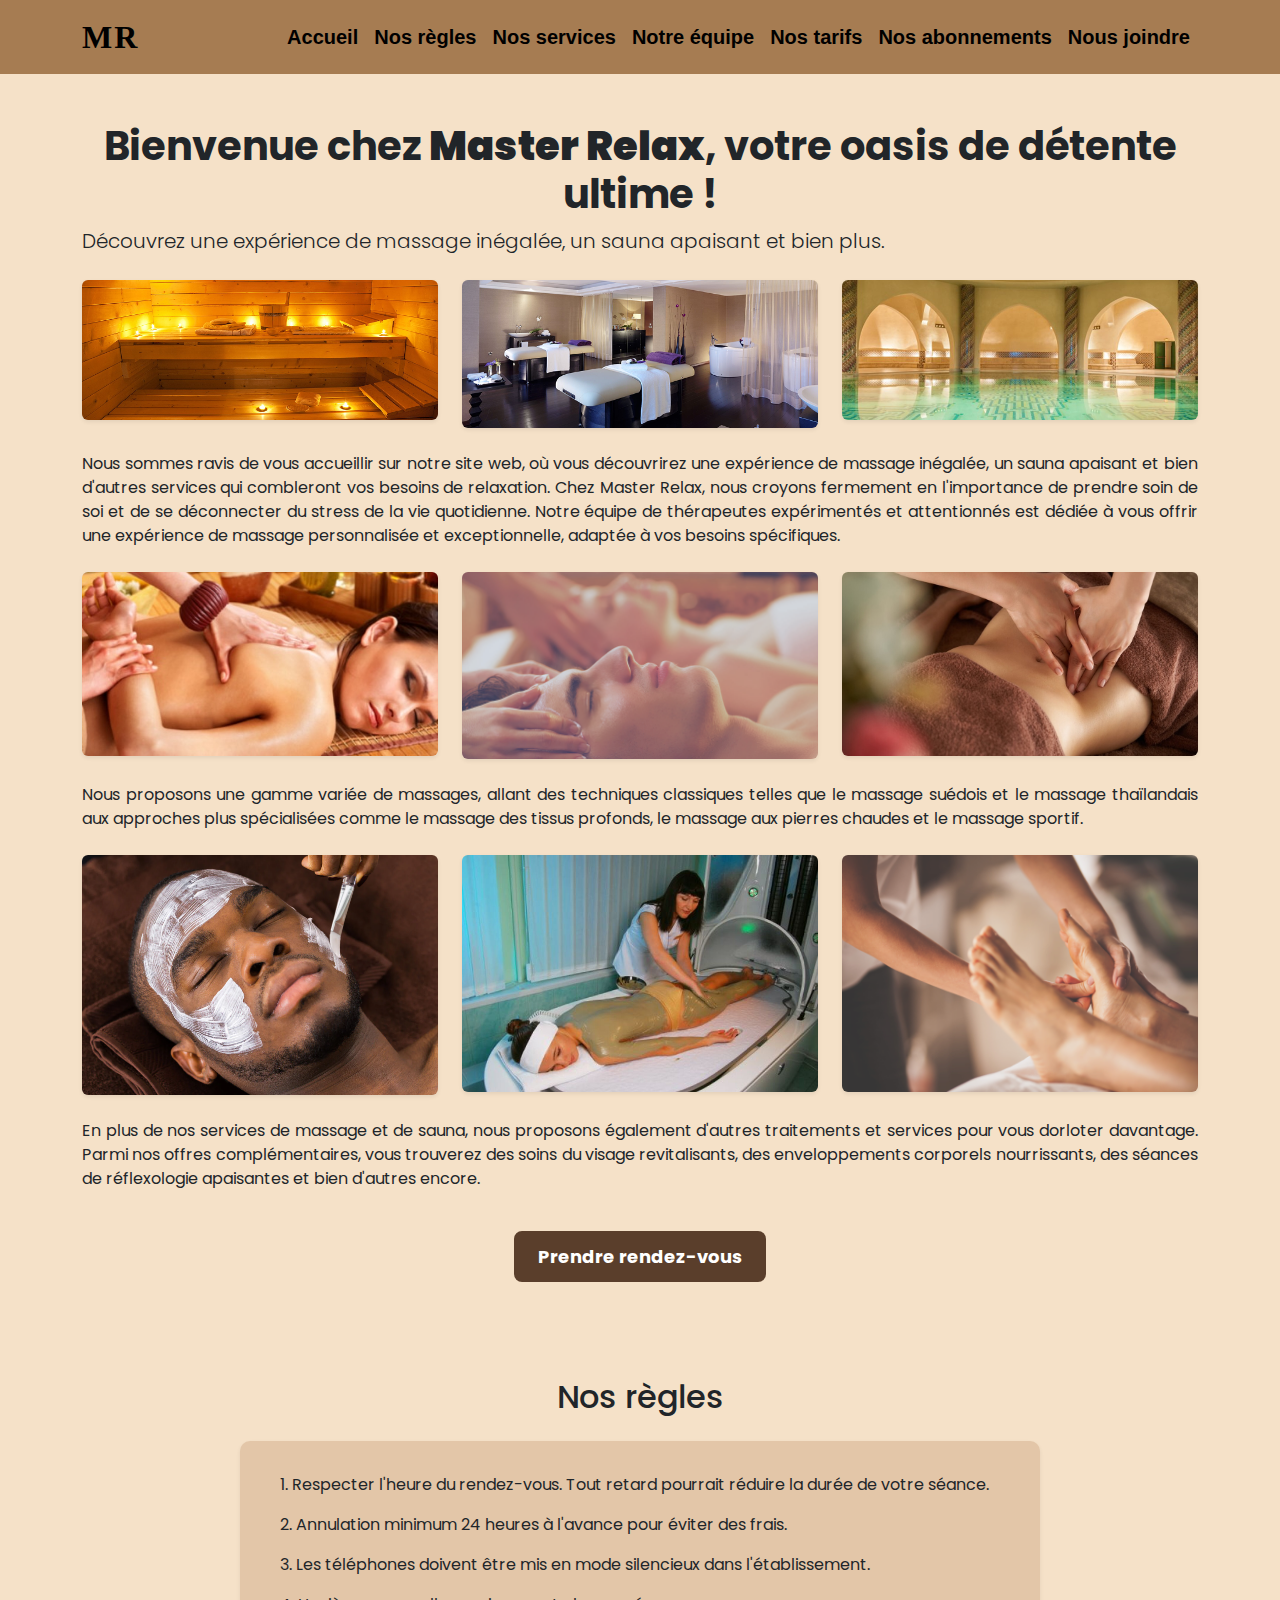
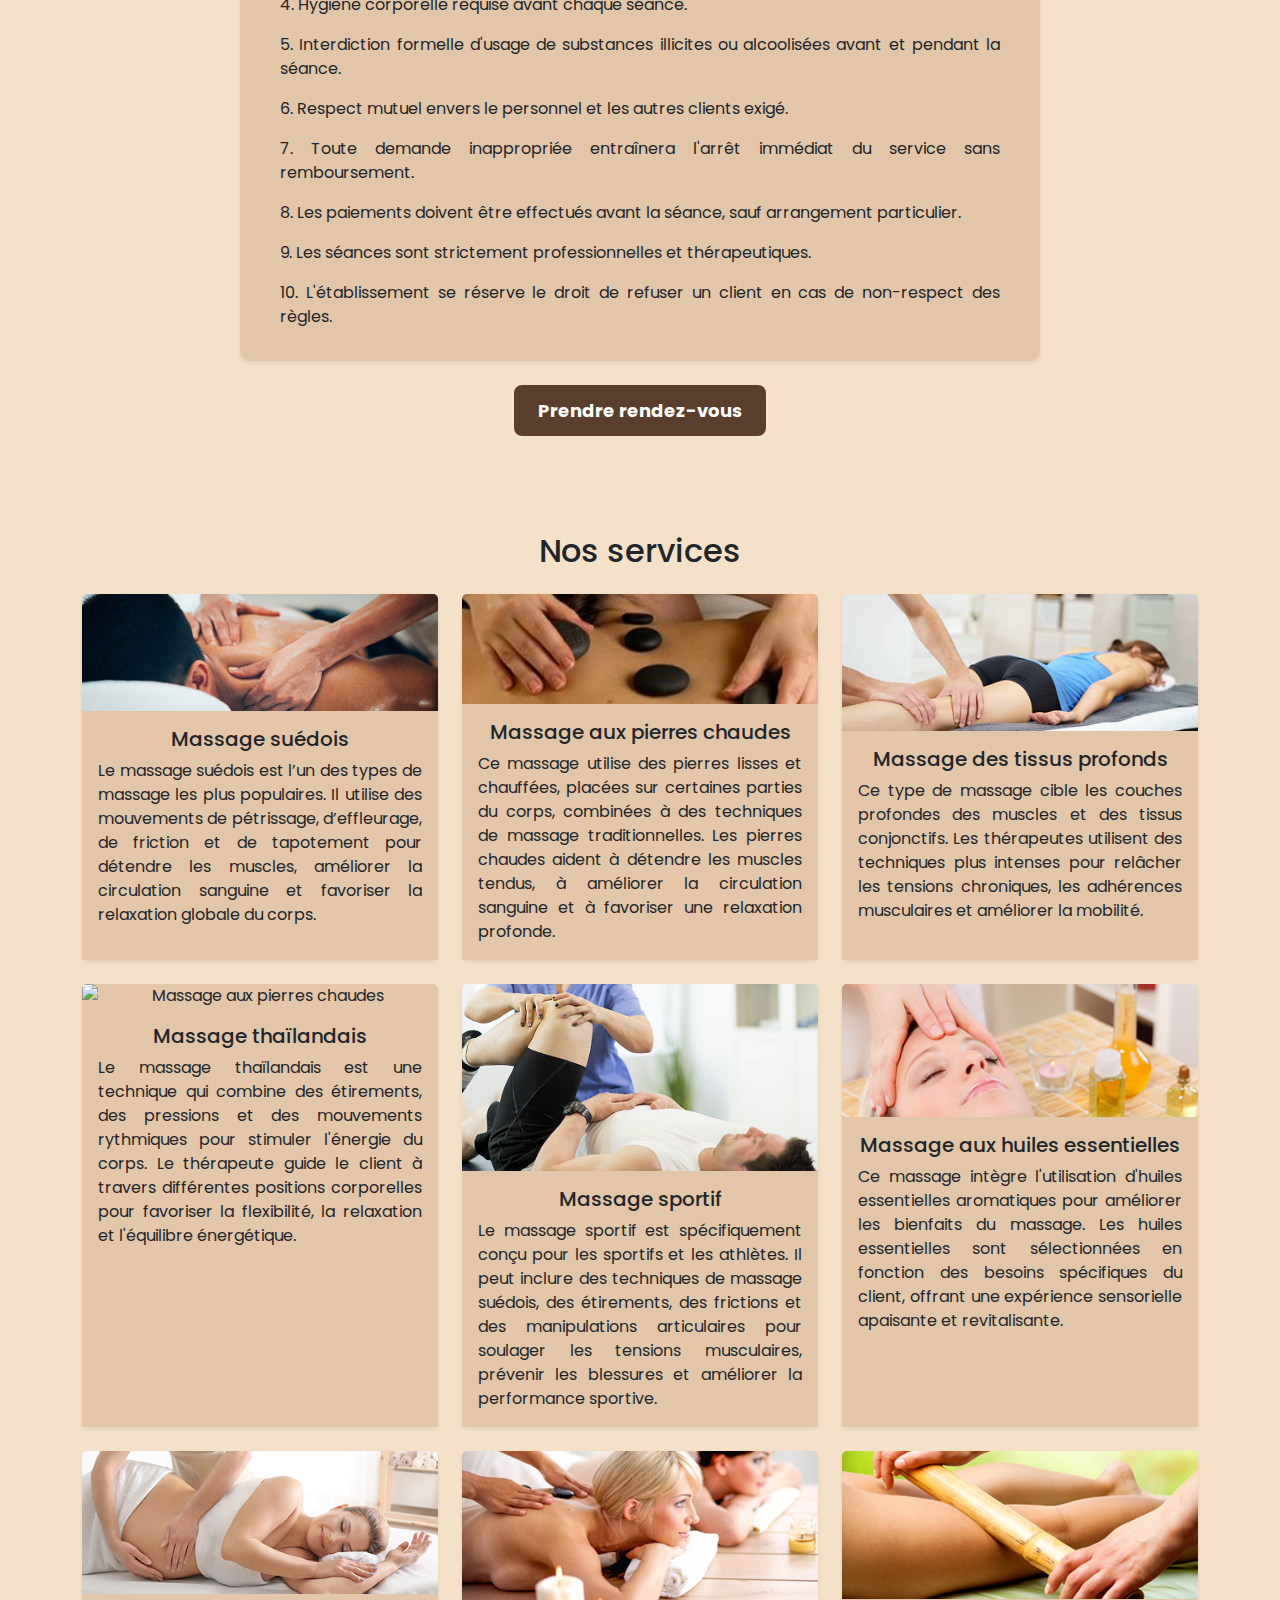
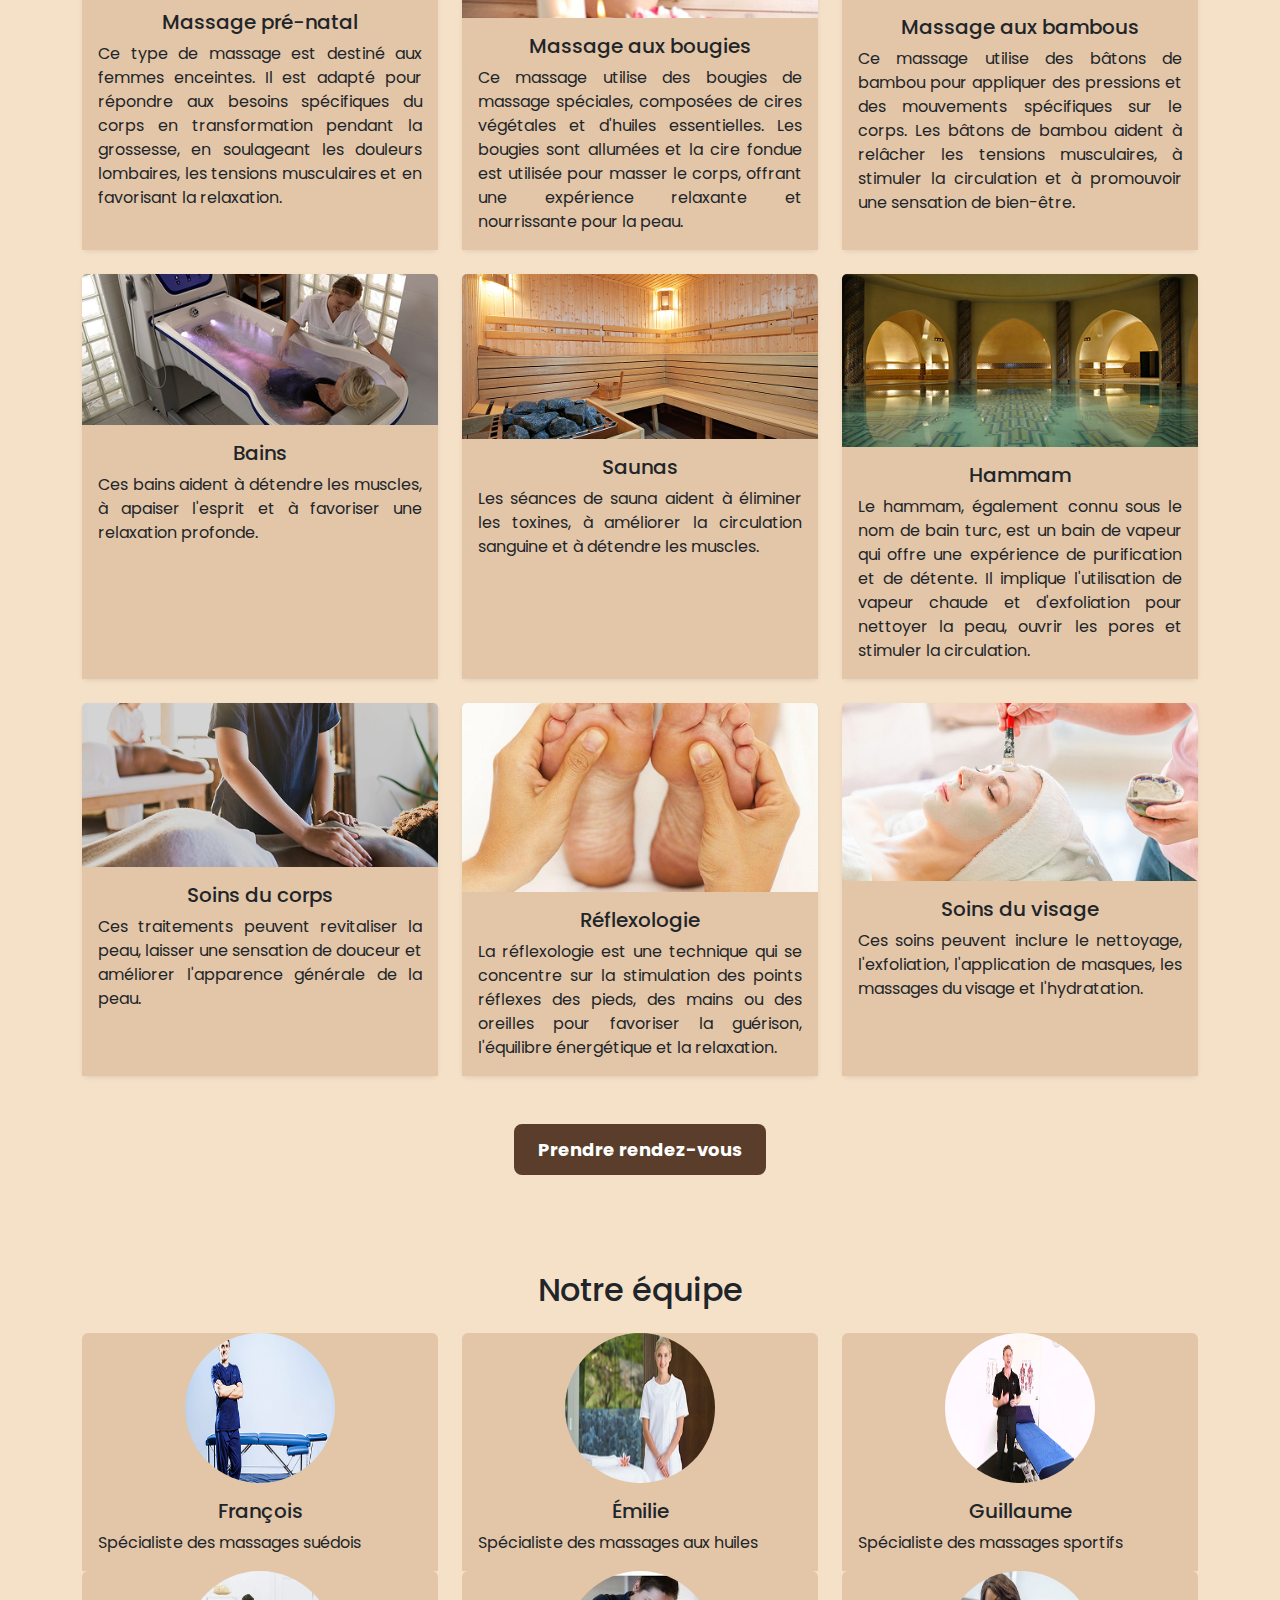
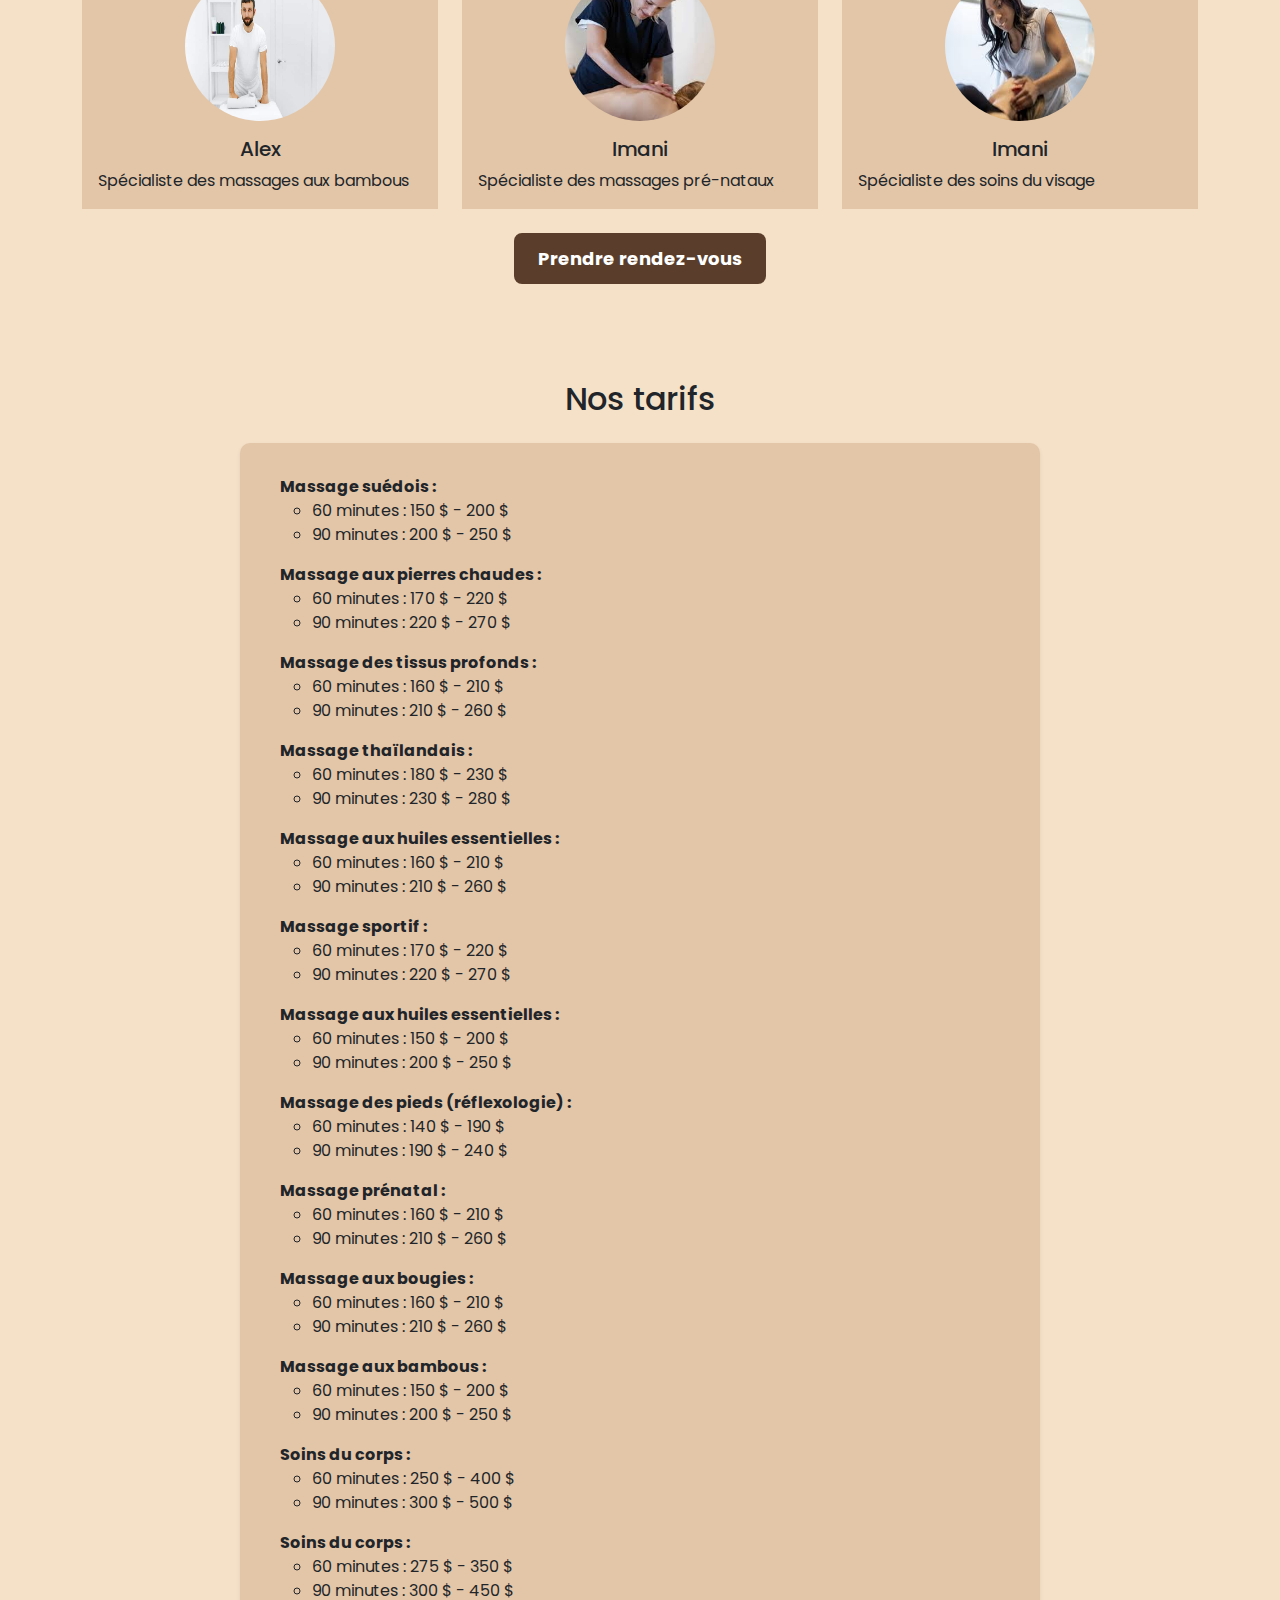
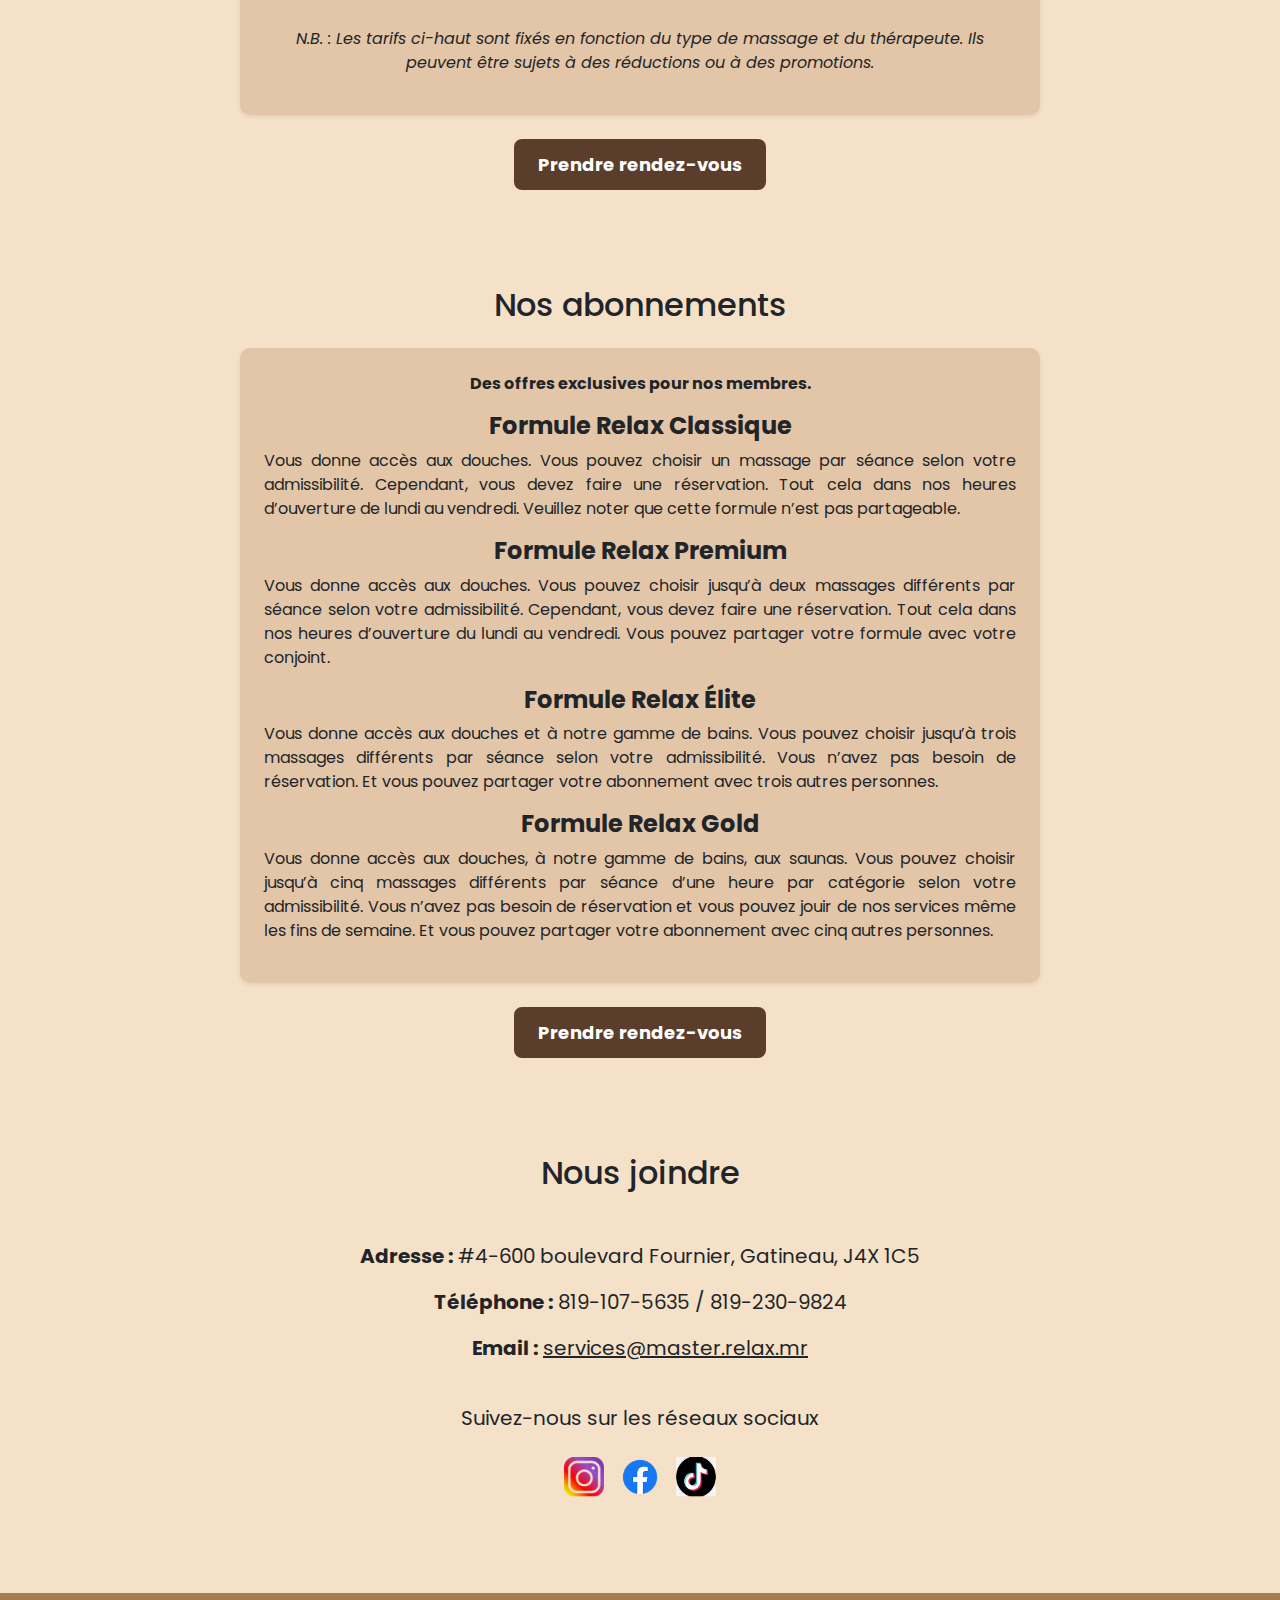
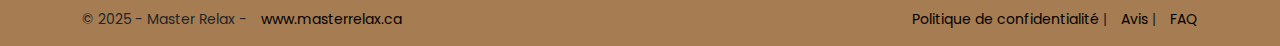
==== index.html @ 0675c350 "Commit" ====
<!DOCTYPE html>
<html lang="fr">
<head>
    <meta charset="UTF-8">
    <meta name="viewport" content="width=device-width, initial-scale=1.0">
    <title>Master Relax</title>
    <link href="https://cdn.jsdelivr.net/npm/bootstrap@5.3.0/dist/css/bootstrap.min.css" rel="stylesheet">
    <link href="https://fonts.googleapis.com/css2?family=Playfair+Display:wght@500;700&family=Poppins:wght@300;400;600&display=swap" rel="stylesheet">
    <link rel="stylesheet" href="style.css">
</head>
<body>
    <!-- Navigation -->
    <nav class="navbar navbar-expand-lg navbar-light" style="background-color: #E3C6A8;">
        <div class="container">
            <a class="navbar-brand" href="#accueil">MR</a>
            <button class="navbar-toggler" type="button" data-bs-toggle="collapse" data-bs-target="#navbarNav">
                <span class="navbar-toggler-icon"></span>
            </button>
            <div class="collapse navbar-collapse" id="navbarNav">
                <ul class="navbar-nav ms-auto">
                    <li class="nav-item"><a class="nav-link" href="#accueil">Accueil</a></li>
                    <li class="nav-item"><a class="nav-link" href="#regles">Nos règles</a></li>
                    <li class="nav-item"><a class="nav-link" href="#services">Nos services</a></li>
                    <li class="nav-item"><a class="nav-link" href="#equipe">Notre équipe</a></li>
                    <li class="nav-item"><a class="nav-link" href="#tarifs">Nos tarifs</a></li>
                    <li class="nav-item"><a class="nav-link" href="#abonnements">Nos abonnements</a></li>
                    <li class="nav-item"><a class="nav-link" href="#contact">Nous joindre</a></li>
                </ul>
            </div>
        </div>
    </nav>

    <!-- Accueil -->
    <section id="accueil" class="section bg-light py-5">
        <div class="container text-center">
            <h1 class="fw-bold">Bienvenue chez <strong>Master Relax</strong>, votre oasis de détente ultime !</h1>
            <p class="lead">Découvrez une expérience de massage inégalée, un sauna apaisant et bien plus.</p>
            
            <div class="row my-4">
                <div class="col-md-4">
                    <img src="images/image_21.png" class="img-fluid rounded shadow-sm" alt="Massage suédois">
                </div>
                <div class="col-md-4">
                    <img src="images/image_20.png" class="img-fluid rounded shadow-sm" alt="Massage suédois">
                </div>
                <div class="col-md-4">
                    <img src="images/image_22.png" class="img-fluid rounded shadow-sm" alt="Massage suédois">
                </div>
            </div>
            
            <p class="text-justify">Nous sommes ravis de vous accueillir sur notre site web, où vous découvrirez une expérience de massage inégalée, un sauna apaisant et bien d'autres services qui combleront vos besoins de relaxation.
            Chez Master Relax, nous croyons fermement en l'importance de prendre soin de soi et de se déconnecter du stress de la vie quotidienne. Notre équipe de thérapeutes expérimentés et attentionnés est dédiée à vous offrir une expérience de massage personnalisée et exceptionnelle, adaptée à vos besoins spécifiques.</p>
            
            <div class="row my-4">
                <div class="col-md-4">
                    <img src="images/image_23.png" class="img-fluid rounded shadow-sm" alt="Massage suédois">
                </div>
                <div class="col-md-4">
                    <img src="images/image_24.png" class="img-fluid rounded shadow-sm" alt="Massage suédois">
                </div>
                <div class="col-md-4">
                    <img src="images/image_25.png" class="img-fluid rounded shadow-sm" alt="Massage suédois">
                </div>
            </div>
            
            <p class="text-justify">Nous proposons une gamme variée de massages, allant des techniques classiques telles que le massage suédois et le massage thaïlandais aux approches plus spécialisées comme le massage des tissus profonds, le massage aux pierres chaudes et le massage sportif.</p>
            
            <div class="row my-4">
                <div class="col-md-4">
                    <img src="images/image_26.png" class="img-fluid rounded shadow-sm" alt="Massage suédois">
                </div>
                <div class="col-md-4">
                    <img src="images/image_27.png" class="img-fluid rounded shadow-sm" alt="Massage suédois">
                </div>
                <div class="col-md-4">
                    <img src="images/image_28.png" class="img-fluid rounded shadow-sm" alt="Massage suédois">
                </div>
            </div>
            
            <p class="text-justify">En plus de nos services de massage et de sauna, nous proposons également d'autres traitements et services pour vous dorloter davantage. Parmi nos offres complémentaires, vous trouverez des soins du visage revitalisants, des enveloppements corporels nourrissants, des séances de réflexologie apaisantes et bien d'autres encore.</p>
            
            <button class="btn btn-primary btn-lg mt-4 appointmentButton">Prendre rendez-vous</button>
        </div>
    </section>
    

    <!-- Pop-up Prise de rendez-vous -->
    <div id="appointmentPopup" class="popup">
        <div class="popup-content position-relative">
            <span class="close" onclick="closePopup()">&times;</span>
            <iframe src="appointment.html" width="100%" height="100%" style="border:none;"></iframe>
        </div>
    </div>

    <!-- Nos règles -->
    <section id="regles" class="section bg-light py-5">
        <div class="container">
            <h2 class="text-center mb-4">Nos règles</h2>
            <div class="card mx-auto p-4 shadow-sm" style="max-width: 800px; background-color: #E3C6A8; border-radius: 10px;">
                <ul class="list-group list-group-flush">
                    <li class="list-group-item border-0" style="background-color: #E3C6A8; text-align: justify;">1. Respecter l'heure du rendez-vous. Tout retard pourrait réduire la durée de votre séance.</li>
                    <li class="list-group-item border-0" style="background-color: #E3C6A8; text-align: justify;">2. Annulation minimum 24 heures à l'avance pour éviter des frais.</li>
                    <li class="list-group-item border-0" style="background-color: #E3C6A8; text-align: justify;">3. Les téléphones doivent être mis en mode silencieux dans l'établissement.</li>
                    <li class="list-group-item border-0" style="background-color: #E3C6A8; text-align: justify;">4. Hygiène corporelle requise avant chaque séance.</li>
                    <li class="list-group-item border-0" style="background-color: #E3C6A8; text-align: justify;">5. Interdiction formelle d'usage de substances illicites ou alcoolisées avant et pendant la séance.</li>
                    <li class="list-group-item border-0" style="background-color: #E3C6A8; text-align: justify;">6. Respect mutuel envers le personnel et les autres clients exigé.</li>
                    <li class="list-group-item border-0" style="background-color: #E3C6A8; text-align: justify;">7. Toute demande inappropriée entraînera l'arrêt immédiat du service sans remboursement.</li>
                    <li class="list-group-item border-0" style="background-color: #E3C6A8; text-align: justify;">8. Les paiements doivent être effectués avant la séance, sauf arrangement particulier.</li>
                    <li class="list-group-item border-0" style="background-color: #E3C6A8; text-align: justify;">9. Les séances sont strictement professionnelles et thérapeutiques.</li>
                    <li class="list-group-item border-0" style="background-color: #E3C6A8; text-align: justify;">10. L'établissement se réserve le droit de refuser un client en cas de non-respect des règles.</li>
                </ul>
            </div>

            <button class="btn btn-primary btn-lg mt-4 appointmentButton">Prendre rendez-vous</button>
        </div>
    </section>

    <!-- Pop-up Prise de rendez-vous -->
    <div id="appointmentPopup" class="popup">
        <div class="popup-content position-relative">
            <span class="close" onclick="closePopup()">&times;</span>
            <iframe src="appointment.html" width="100%" height="100%" style="border:none;"></iframe>
        </div>
    </div>

    <!-- Nos services -->
    <section id="services" class="section bg-light py-5">
        <div class="container">
            <h2 class="text-center mb-4">Nos services</h2>
            <div class="row justify-content-center">
                <div class="col-md-6 col-lg-4 mb-4">
                    <div class="card h-100 shadow-sm">
                        <img src="images/massage_suedois.png" class="card-img-top" alt="Massage suédois">
                        <div class="card-body">
                            <h5 class="card-title">Massage suédois</h5>
                            <p class="card-text">Le massage suédois est l’un des types de massage les plus populaires. Il utilise des mouvements de pétrissage, d’effleurage, de friction et de tapotement pour détendre les muscles, améliorer la circulation sanguine et favoriser la relaxation globale du corps.</p>
                        </div>
                    </div>
                </div>
                <div class="col-md-6 col-lg-4 mb-4">
                    <div class="card h-100 shadow-sm">
                        <img src="images/massage_pierres.png" class="card-img-top" alt="Massage aux pierres chaudes">
                        <div class="card-body">
                            <h5 class="card-title">Massage aux pierres chaudes</h5>
                            <p class="card-text">Ce massage utilise des pierres lisses et chauffées, placées sur certaines parties du corps, combinées à des techniques de massage traditionnelles. Les pierres chaudes aident à détendre les muscles tendus, à améliorer la circulation sanguine et à favoriser une relaxation profonde.</p>
                        </div>
                    </div>
                </div>
                <div class="col-md-6 col-lg-4 mb-4">
                    <div class="card h-100 shadow-sm">
                        <img src="images/massage_tissus.png" class="card-img-top" alt="Massage des tissus profonds">
                        <div class="card-body">
                            <h5 class="card-title">Massage des tissus profonds</h5>
                            <p class="card-text">Ce type de massage cible les couches profondes des muscles et des tissus conjonctifs. Les thérapeutes utilisent des techniques plus intenses pour relâcher les tensions chroniques, les adhérences musculaires et améliorer la mobilité.</p>
                        </div>
                    </div>
                </div>
                <div class="col-md-6 col-lg-4 mb-4">
                    <div class="card h-100 shadow-sm">
                        <img src="images/massage_thaïlandais.png" class="card-img-top" alt="Massage aux pierres chaudes">
                        <div class="card-body">
                            <h5 class="card-title">Massage thaïlandais</h5>
                            <p class="card-text">Le massage thaïlandais est une technique qui combine des étirements, des pressions et des mouvements rythmiques pour stimuler l'énergie du corps. Le thérapeute guide le client à travers différentes positions corporelles pour favoriser la flexibilité, la relaxation et l'équilibre énergétique.</p>
                        </div>
                    </div>
                </div>
                <div class="col-md-6 col-lg-4 mb-4">
                    <div class="card h-100 shadow-sm">
                        <img src="images/massage_sportif.png" class="card-img-top" alt="Massage aux pierres chaudes">
                        <div class="card-body">
                            <h5 class="card-title">Massage sportif</h5>
                            <p class="card-text">Le massage sportif est spécifiquement conçu pour les sportifs et les athlètes. Il peut inclure des techniques de massage suédois, des étirements, des frictions et des manipulations articulaires pour soulager les tensions musculaires, prévenir les blessures et améliorer la performance sportive.</p>
                        </div>
                    </div>
                </div>
                <div class="col-md-6 col-lg-4 mb-4">
                    <div class="card h-100 shadow-sm">
                        <img src="images/massage_aux_huiles.png" class="card-img-top" alt="Massage aux pierres chaudes">
                        <div class="card-body">
                            <h5 class="card-title">Massage aux huiles essentielles</h5>
                            <p class="card-text">Ce massage intègre l'utilisation d'huiles essentielles aromatiques pour améliorer les bienfaits du massage. Les huiles essentielles sont sélectionnées en fonction des besoins spécifiques du client, offrant une expérience sensorielle apaisante et revitalisante.</p>
                        </div>
                    </div>
                </div>
                <div class="col-md-6 col-lg-4 mb-4">
                    <div class="card h-100 shadow-sm">
                        <img src="images/massage_prenatal.png" class="card-img-top" alt="Massage aux pierres chaudes">
                        <div class="card-body">
                            <h5 class="card-title">Massage pré-natal</h5>
                            <p class="card-text">Ce type de massage est destiné aux femmes enceintes. Il est adapté pour répondre aux besoins spécifiques du corps en transformation pendant la grossesse, en soulageant les douleurs lombaires, les tensions musculaires et en favorisant la relaxation.</p>
                        </div>
                    </div>
                </div>
                <div class="col-md-6 col-lg-4 mb-4">
                    <div class="card h-100 shadow-sm">
                        <img src="images/massage_aux_bougies.png" class="card-img-top" alt="Massage aux pierres chaudes">
                        <div class="card-body">
                            <h5 class="card-title">Massage aux bougies</h5>
                            <p class="card-text">Ce massage utilise des bougies de massage spéciales, composées de cires végétales et d'huiles essentielles. Les bougies sont allumées et la cire fondue est utilisée pour masser le corps, offrant une expérience relaxante et nourrissante pour la peau.</p>
                        </div>
                    </div>
                </div>
                <div class="col-md-6 col-lg-4 mb-4">
                    <div class="card h-100 shadow-sm">
                        <img src="images/massage_aux_bambous.png" class="card-img-top" alt="Massage aux pierres chaudes">
                        <div class="card-body">
                            <h5 class="card-title">Massage aux bambous</h5>
                            <p class="card-text">Ce massage utilise des bâtons de bambou pour appliquer des pressions et des mouvements spécifiques sur le corps. Les bâtons de bambou aident à relâcher les tensions musculaires, à stimuler la circulation et à promouvoir une sensation de bien-être.</p>
                        </div>
                    </div>
                </div>
                <div class="col-md-6 col-lg-4 mb-4">
                    <div class="card h-100 shadow-sm">
                        <img src="images/bains.png" class="card-img-top" alt="Massage aux pierres chaudes">
                        <div class="card-body">
                            <h5 class="card-title">Bains</h5>
                            <p class="card-text">Ces bains aident à détendre les muscles, à apaiser l'esprit et à favoriser une relaxation profonde.</p>
                        </div>
                    </div>
                </div>
                <div class="col-md-6 col-lg-4 mb-4">
                    <div class="card h-100 shadow-sm">
                        <img src="images/saunas.png" class="card-img-top" alt="Massage aux pierres chaudes">
                        <div class="card-body">
                            <h5 class="card-title">Saunas</h5>
                            <p class="card-text">Les séances de sauna aident à éliminer les toxines, à améliorer la circulation sanguine et à détendre les muscles.</p>
                        </div>
                    </div>
                </div>
                <div class="col-md-6 col-lg-4 mb-4">
                    <div class="card h-100 shadow-sm">
                        <img src="images/hamman.png" class="card-img-top" alt="Massage aux pierres chaudes">
                        <div class="card-body">
                            <h5 class="card-title">Hammam</h5>
                            <p class="card-text">Le hammam, également connu sous le nom de bain turc, est un bain de vapeur qui offre une expérience de purification et de détente. Il implique l'utilisation de vapeur chaude et d'exfoliation pour nettoyer la peau, ouvrir les pores et stimuler la circulation.</p>
                        </div>
                    </div>
                </div>
                <div class="col-md-6 col-lg-4 mb-4">
                    <div class="card h-100 shadow-sm">
                        <img src="images/soins_du_corps.png" class="card-img-top" alt="Massage aux pierres chaudes">
                        <div class="card-body">
                            <h5 class="card-title">Soins du corps</h5>
                            <p class="card-text">Ces traitements peuvent revitaliser la peau, laisser une sensation de douceur et améliorer l'apparence générale de la peau.</p>
                        </div>
                    </div>
                </div>
                <div class="col-md-6 col-lg-4 mb-4">
                    <div class="card h-100 shadow-sm">
                        <img src="images/reflexologie.png" class="card-img-top" alt="Massage aux pierres chaudes">
                        <div class="card-body">
                            <h5 class="card-title">Réflexologie</h5>
                            <p class="card-text">La réflexologie est une technique qui se concentre sur la stimulation des points réflexes des pieds, des mains ou des oreilles pour favoriser la guérison, l'équilibre énergétique et la relaxation.</p>
                        </div>
                    </div>
                </div>
                <div class="col-md-6 col-lg-4 mb-4">
                    <div class="card h-100 shadow-sm">
                        <img src="images/soins_du_visage.png" class="card-img-top" alt="Massage aux pierres chaudes">
                        <div class="card-body">
                            <h5 class="card-title">Soins du visage</h5>
                            <p class="card-text">Ces soins peuvent inclure le nettoyage, l'exfoliation, l'application de masques, les massages du visage et l'hydratation.</p>
                        </div>
                    </div>
                </div>
            </div>
        </div>

        <button class="btn btn-primary btn-lg mt-4 appointmentButton">Prendre rendez-vous</button>
    </section>

    <!-- Notre équipe -->
    <section id="equipe" class="section bg-light py-5">
        <div class="container">
            <h2 class="text-center mb-4">Notre équipe</h2>
            <div class="row text-center justify-content-center">
                <div class="col-md-4">
                    <div class="card border-0">
                        <img src="images/francois.png" class="rounded-circle mx-auto d-block" style="width: 150px; height: 150px;" alt="François">
                        <div class="card-body">
                            <h5 class="card-title">François</h5>
                            <p class="card-text">Spécialiste des massages suédois</p>
                        </div>
                    </div>
                </div>
                <div class="col-md-4">
                    <div class="card border-0">
                        <img src="images/emilie.png" class="rounded-circle mx-auto d-block" style="width: 150px; height: 150px;" alt="Émilie">
                        <div class="card-body">
                            <h5 class="card-title">Émilie</h5>
                            <p class="card-text">Spécialiste des massages aux huiles</p>
                        </div>
                    </div>
                </div>
                <div class="col-md-4">
                    <div class="card border-0">
                        <img src="images/guillaume.png" class="rounded-circle mx-auto d-block" style="width: 150px; height: 150px;" alt="Guillaume">
                        <div class="card-body">
                            <h5 class="card-title">Guillaume</h5>
                            <p class="card-text">Spécialiste des massages sportifs</p>
                        </div>
                    </div>
                </div>
                <div class="col-md-4">
                    <div class="card border-0">
                        <img src="images/alex.png" class="rounded-circle mx-auto d-block" style="width: 150px; height: 150px;" alt="Guillaume">
                        <div class="card-body">
                            <h5 class="card-title">Alex</h5>
                            <p class="card-text">Spécialiste des massages aux bambous</p>
                        </div>
                    </div>
                </div>
                <div class="col-md-4">
                    <div class="card border-0">
                        <img src="images/Imani.png" class="rounded-circle mx-auto d-block" style="width: 150px; height: 150px;" alt="Guillaume">
                        <div class="card-body">
                            <h5 class="card-title">Imani</h5>
                            <p class="card-text">Spécialiste des massages pré-nataux</p>
                        </div>
                    </div>
                </div>
                <div class="col-md-4">
                    <div class="card border-0">
                        <img src="images/carene.png" class="rounded-circle mx-auto d-block" style="width: 150px; height: 150px;" alt="Guillaume">
                        <div class="card-body">
                            <h5 class="card-title">Imani</h5>
                            <p class="card-text">Spécialiste des soins du visage</p>
                        </div>
                    </div>
                </div>
            </div>
        </div>

        <button class="btn btn-primary btn-lg mt-4 appointmentButton">Prendre rendez-vous</button>
    </section>

    <!-- Nos tarifs -->
    <section id="tarifs" class="section bg-light py-5">
        <div class="container">
            <h2 class="text-center mb-4">Nos tarifs</h2>
            <div class="card mx-auto p-4 shadow-sm" style="max-width: 800px; background-color: #E3C6A8; border-radius: 10px;">
                <ul class="list-group list-group-flush">
                    <li class="list-group-item border-0" style="background-color: #E3C6A8; text-align: justify;"><strong>Massage suédois :</strong>
                        <ul>
                            <li>60 minutes : 150 $ - 200 $</li>
                            <li>90 minutes : 200 $ - 250 $</li>
                        </ul>
                    </li>
                    <li class="list-group-item border-0" style="background-color: #E3C6A8; text-align: justify;"><strong>Massage aux pierres chaudes :</strong>
                        <ul>
                            <li>60 minutes : 170 $ - 220 $</li>
                            <li>90 minutes : 220 $ - 270 $</li>
                        </ul>
                    </li>
                    <li class="list-group-item border-0" style="background-color: #E3C6A8; text-align: justify;"><strong>Massage des tissus profonds :</strong>
                        <ul>
                            <li>60 minutes : 160 $ - 210 $</li>
                            <li>90 minutes : 210 $ - 260 $</li>
                        </ul>
                    </li>
                    <li class="list-group-item border-0" style="background-color: #E3C6A8; text-align: justify;"><strong>Massage thaïlandais :</strong>
                        <ul>
                            <li>60 minutes : 180 $ - 230 $</li>
                            <li>90 minutes : 230 $ - 280 $</li>
                        </ul>
                    </li>
                    <li class="list-group-item border-0" style="background-color: #E3C6A8; text-align: justify;"><strong>Massage aux huiles essentielles :</strong>
                        <ul>
                            <li>60 minutes : 160 $ - 210 $</li>
                            <li>90 minutes : 210 $ - 260 $</li>
                        </ul>
                    </li>
                    <li class="list-group-item border-0" style="background-color: #E3C6A8; text-align: justify;"><strong>Massage sportif :</strong>
                        <ul>
                            <li>60 minutes : 170 $ - 220 $</li>
                            <li>90 minutes : 220 $ - 270 $</li>
                        </ul>
                    </li>
                    <li class="list-group-item border-0" style="background-color: #E3C6A8; text-align: justify;"><strong>Massage aux huiles essentielles :</strong>
                        <ul>
                            <li>60 minutes : 150 $ - 200 $</li>
                            <li>90 minutes : 200 $ - 250 $</li>
                        </ul>
                    </li>
                    <li class="list-group-item border-0" style="background-color: #E3C6A8; text-align: justify;"><strong>Massage des pieds (réflexologie) :</strong>
                        <ul>
                            <li>60 minutes : 140 $ - 190 $</li>
                            <li>90 minutes : 190 $ - 240 $</li>
                        </ul>
                    </li>
                    <li class="list-group-item border-0" style="background-color: #E3C6A8; text-align: justify;"><strong>Massage prénatal :</strong>
                        <ul>
                            <li>60 minutes : 160 $ - 210 $</li>
                            <li>90 minutes : 210 $ - 260 $</li>
                        </ul>
                    </li>
                    <li class="list-group-item border-0" style="background-color: #E3C6A8; text-align: justify;"><strong>Massage aux bougies :</strong>
                        <ul>
                            <li>60 minutes : 160 $ - 210 $</li>
                            <li>90 minutes : 210 $ - 260 $</li>
                        </ul>
                    </li>
                    <li class="list-group-item border-0" style="background-color: #E3C6A8; text-align: justify;"><strong>Massage aux bambous :</strong>
                        <ul>
                            <li>60 minutes : 150 $ - 200 $</li>
                            <li>90 minutes : 200 $ - 250 $</li>
                        </ul>
                    </li>
                    <li class="list-group-item border-0" style="background-color: #E3C6A8; text-align: justify;"><strong>Soins du corps :</strong>
                        <ul>
                            <li>60 minutes : 250 $ - 400 $</li>
                            <li>90 minutes : 300 $ - 500 $</li>
                        </ul>
                    </li>
                    <li class="list-group-item border-0" style="background-color: #E3C6A8; text-align: justify;"><strong>Soins du corps :</strong>
                        <ul>
                            <li>60 minutes : 275 $ - 350 $</li>
                            <li>90 minutes : 300 $ - 450 $</li>
                        </ul>
                    </li>
                </ul>
                <p class="text-center mt-3"><em>N.B. : Les tarifs ci-haut sont fixés en fonction du type de massage et du thérapeute. Ils peuvent être sujets à des réductions ou à des promotions.</em></p>
            </div>
        </div>

        <button class="btn btn-primary btn-lg mt-4 appointmentButton">Prendre rendez-vous</button>
    </section>
       

    <!-- Nos abonnements -->
    <section id="abonnements" class="section bg-light py-5">
        <div class="container">
            <h2 class="text-center mb-4">Nos abonnements</h2>
            <div class="card mx-auto p-4 shadow-sm" style="max-width: 800px; background-color: #E3C6A8; border-radius: 10px;">
                <p class="text-center"><strong>Des offres exclusives pour nos membres.</strong></p>
                <h4><strong>Formule Relax Classique</strong></h4>
                <p>Vous donne accès aux douches. Vous pouvez choisir un massage par séance selon votre admissibilité. Cependant, vous devez faire une réservation. Tout cela dans nos heures d’ouverture de lundi au vendredi. Veuillez noter que cette formule n’est pas partageable.</p>
                
                <h4><strong>Formule Relax Premium</strong></h4>
                <p>Vous donne accès aux douches. Vous pouvez choisir jusqu’à deux massages différents par séance selon votre admissibilité. Cependant, vous devez faire une réservation. Tout cela dans nos heures d’ouverture du lundi au vendredi. Vous pouvez partager votre formule avec votre conjoint.</p>
                
                <h4><strong>Formule Relax Élite</strong></h4>
                <p>Vous donne accès aux douches et à notre gamme de bains. Vous pouvez choisir jusqu’à trois massages différents par séance selon votre admissibilité. Vous n’avez pas besoin de réservation. Et vous pouvez partager votre abonnement avec trois autres personnes.</p>
                
                <h4><strong>Formule Relax Gold</strong></h4>
                <p>Vous donne accès aux douches, à notre gamme de bains, aux saunas. Vous pouvez choisir jusqu’à cinq massages différents par séance d’une heure par catégorie selon votre admissibilité. Vous n’avez pas besoin de réservation et vous pouvez jouir de nos services même les fins de semaine. Et vous pouvez partager votre abonnement avec cinq autres personnes.</p>
            </div>
        </div>

        <button class="btn btn-primary btn-lg mt-4 appointmentButton">Prendre rendez-vous</button>
    </section>

    <!-- Nous joindre -->
    <section id="contact" class="section bg-light py-5">
        <div class="container text-center">
            <h2 class="mb-5">Nous joindre</h2>
            <div class="d-flex flex-column align-items-center">
                <p class="fs-5 text-center"><strong>Adresse :</strong> #4-600 boulevard Fournier, Gatineau, J4X 1C5</p>
                <p class="fs-5 text-center"><strong>Téléphone :</strong> 819-107-5635 / 819-230-9824</p>
                <p class="fs-5 text-center"><strong>Email :</strong> <a href="mailto:services@master.relax.mr" class="text-dark">services@master.relax.mr</a></p>
                <p class="mt-4 fs-5 text-center">Suivez-nous sur les réseaux sociaux</p>
                <div class="d-flex justify-content-center gap-3 mt-2">
                    <a href="#" class="text-dark">
                        <img src="images/facebook.png" alt="Facebook" width="40" height="40">
                    </a>
                    <a href="#" class="text-dark">
                        <img src="images/instagram.png" alt="Instagram" width="40" height="40">
                    </a>
                    <a href="#" class="text-dark">
                        <img src="images/tiktok.png" alt="TikTok" width="40" height="40">
                    </a>
                </div>
            </div>
        </div>

    </section>

    <!-- Footer -->
    <footer class="footer bg-light py-3 mt-5">
        <div class="container d-flex justify-content-between">
            <span>&copy; 2025 - Master Relax - <a href="https://www.masterrelax.ca">www.masterrelax.ca</a></span>
            <span>
                <a href="#">Politique de confidentialité</a> | 
                <a href="#">Avis</a> | 
                <a href="#">FAQ</a>
            </span>
        </div>
    </footer>

    <!-- Script Bootstrap & JS -->
    <script src="https://cdn.jsdelivr.net/npm/bootstrap@5.3.0/dist/js/bootstrap.bundle.min.js"></script>
    <script src="script.js"></script>
</body>
</html>
---- style.css ----
.navbar-brand {
    font-size: 32px; 
    font-weight: bold; 
    font-family: 'Georgia', serif; 
    color: #000 !important; 
    text-transform: uppercase;
    letter-spacing: 2px; 
}


.navbar-nav .nav-link {
    font-size: 20px; 
    font-weight: bold; 
    font-family: 'Arial', sans-serif; 
    color: #000 !important; 
    padding: 12px 18px; 
    transition: all 0.3s ease-in-out; 
}


.navbar-nav .nav-link:hover {
    color: #555 !important; 
    text-decoration: underline; 
}


body {
    background-color: #F5E1C8 !important;
    text-align: justify;
    font-family: 'Poppins', sans-serif;
}

.section {
    background-color: transparent !important;
    padding: 60px 0;
    text-align: center;
}

.card {
    background-color: #E3C6A8 !important;
    border: none;
}

.card-body {
    background-color: #E3C6A8 !important;
}

.container p, .container ul {
    text-align: justify;
}

.navbar {
    background-color: #A67C52 !important;
}

body.popup-active {
    overflow: hidden;
}

.popup {
    display: none;
    position: fixed;
    top: 0;
    left: 0;
    width: 100%;
    height: 100%;
    background-color: rgba(0, 0, 0, 0.5);
    justify-content: center;
    align-items: center;
    z-index: 1000;
}

.popup-content {
    background-color: #E3C6A8;
    padding: 20px;
    border-radius: 10px;
    width: 80%; 
    max-width: 900px;
    height: 80%;
    max-height: 700px;
    overflow-y: auto;
    position: relative;
    overflow: hidden;
}

.appointmentButton, .confirmButton, .returnButton {
    background-color: #5A3E2B !important;
    border: none;
    color: #fff !important; 
    font-size: 18px;
    font-weight: bold;
    padding: 12px 24px;
    border-radius: 8px;
    transition: all 0.3s ease-in-out;
    text-align: center;
    display: inline-block;
}

.appointmentButton:hover, .confirmButton:hover, .returnButton:hover {
    background-color: #7A5035 !important; 
    color: #fff !important;
    transform: scale(1.05); 
}

.close {
    position: absolute;
    top: 10px;
    right: 15px;
    font-size: 20px;
    cursor: pointer;
    z-index: 10;
}

.footer {
    background-color: #A67C52 !important;
    padding: 15px 0;
    text-align: center;
    font-size: 14px;
}

.footer a {
    color: black;
    text-decoration: none;
    margin-left: 10px;
}

.footer a:hover {
    text-decoration: underline;
}
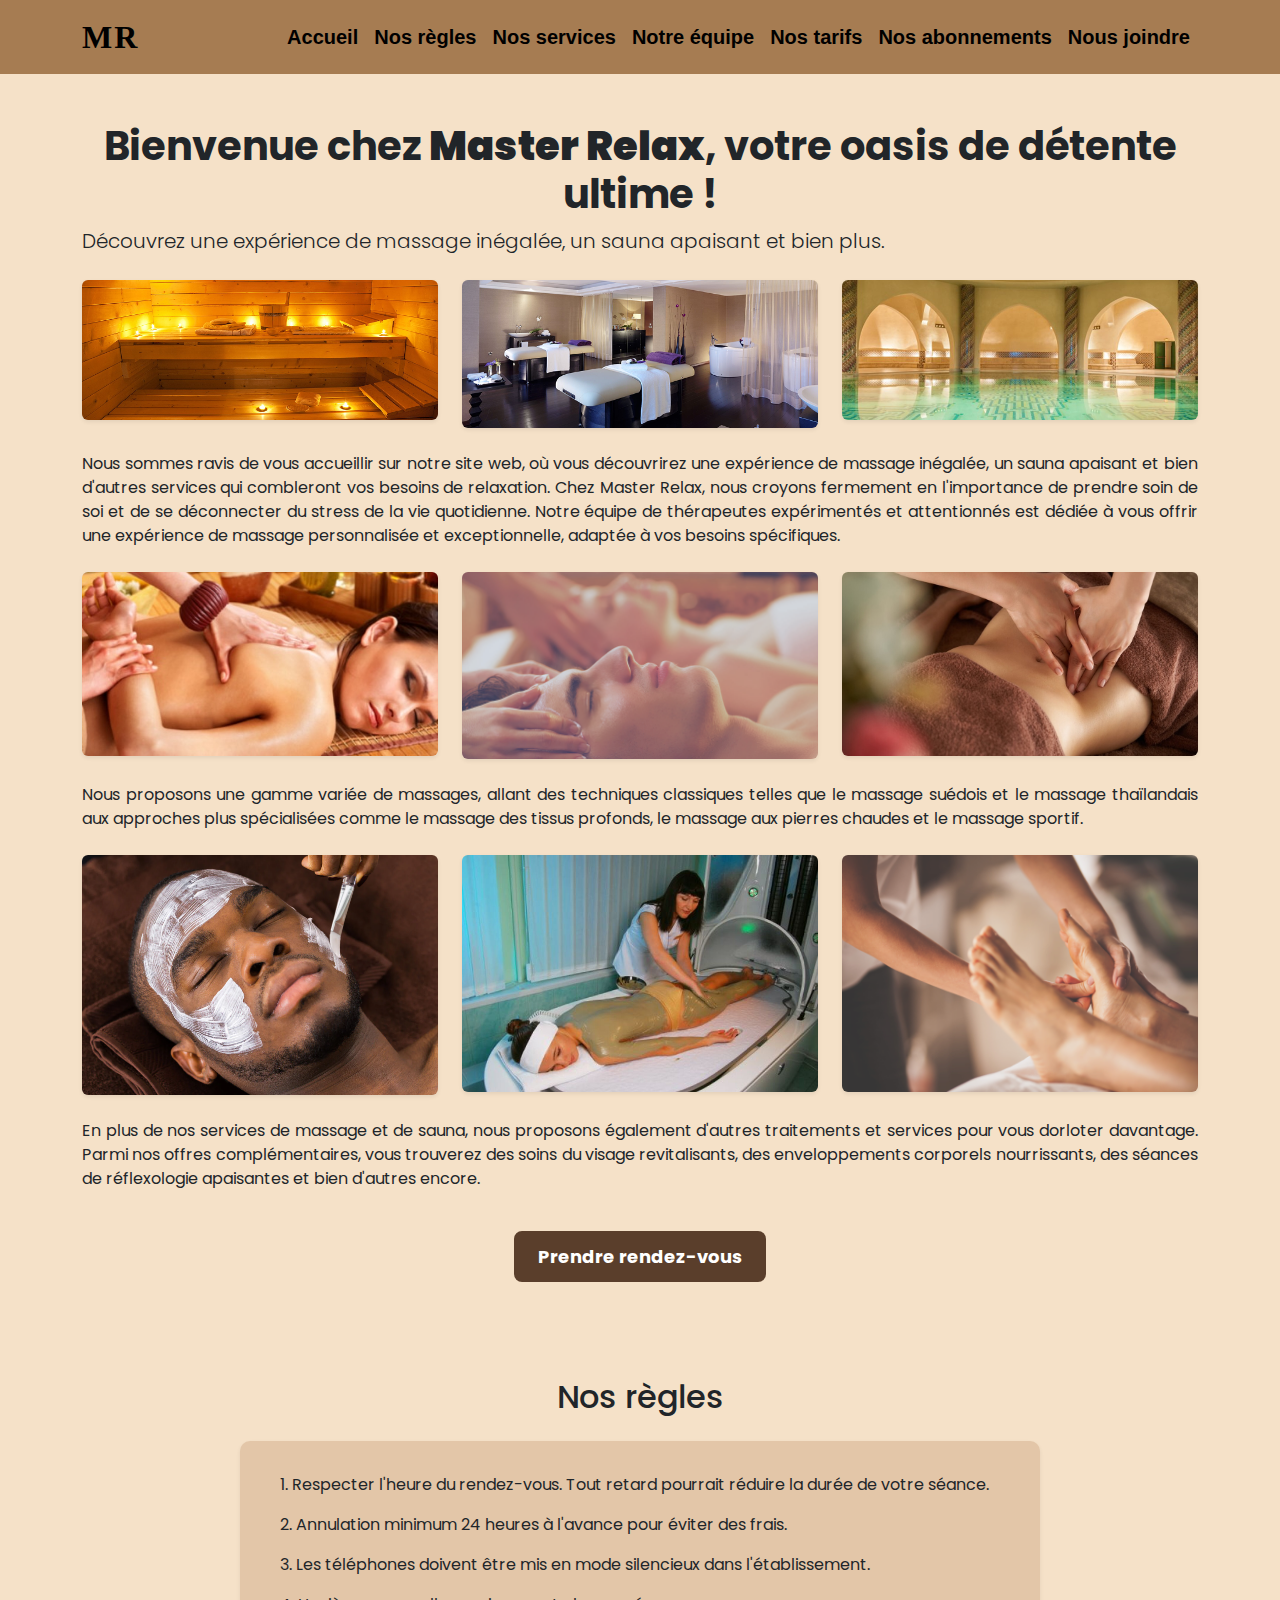
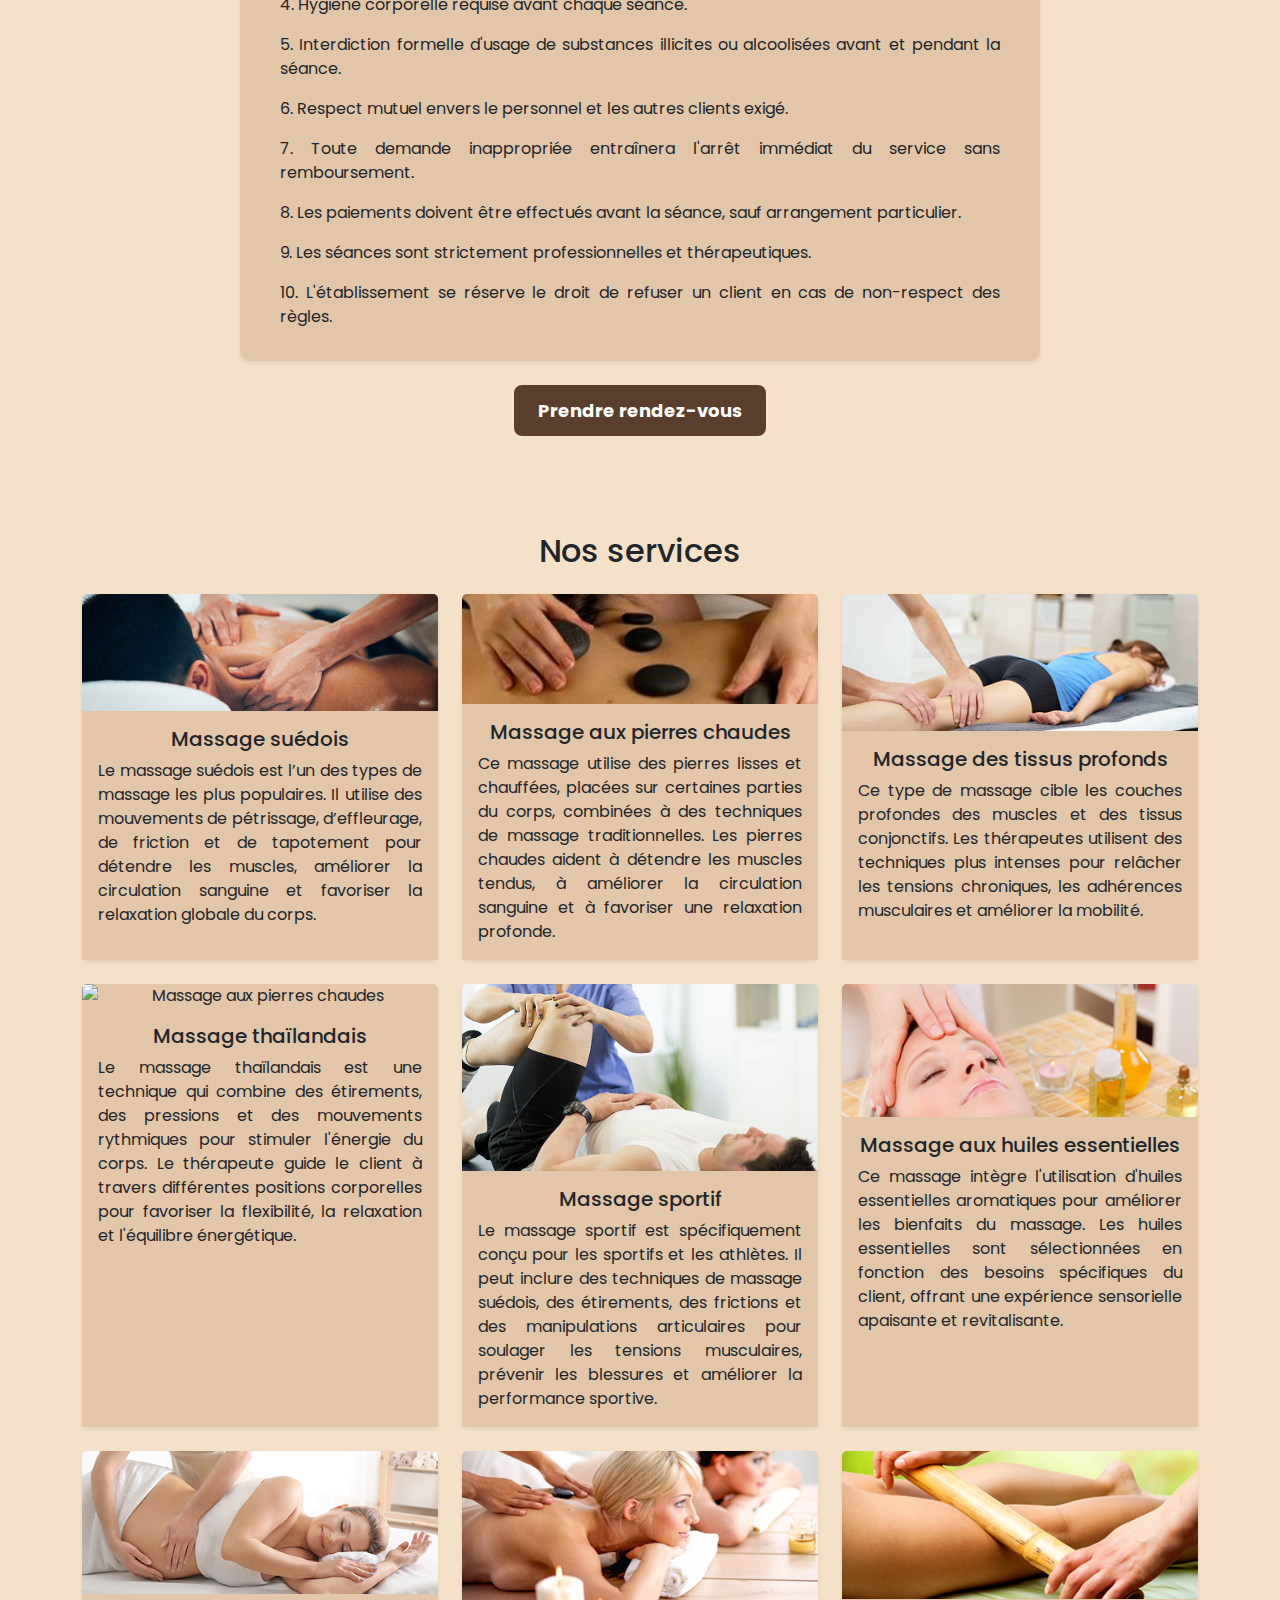
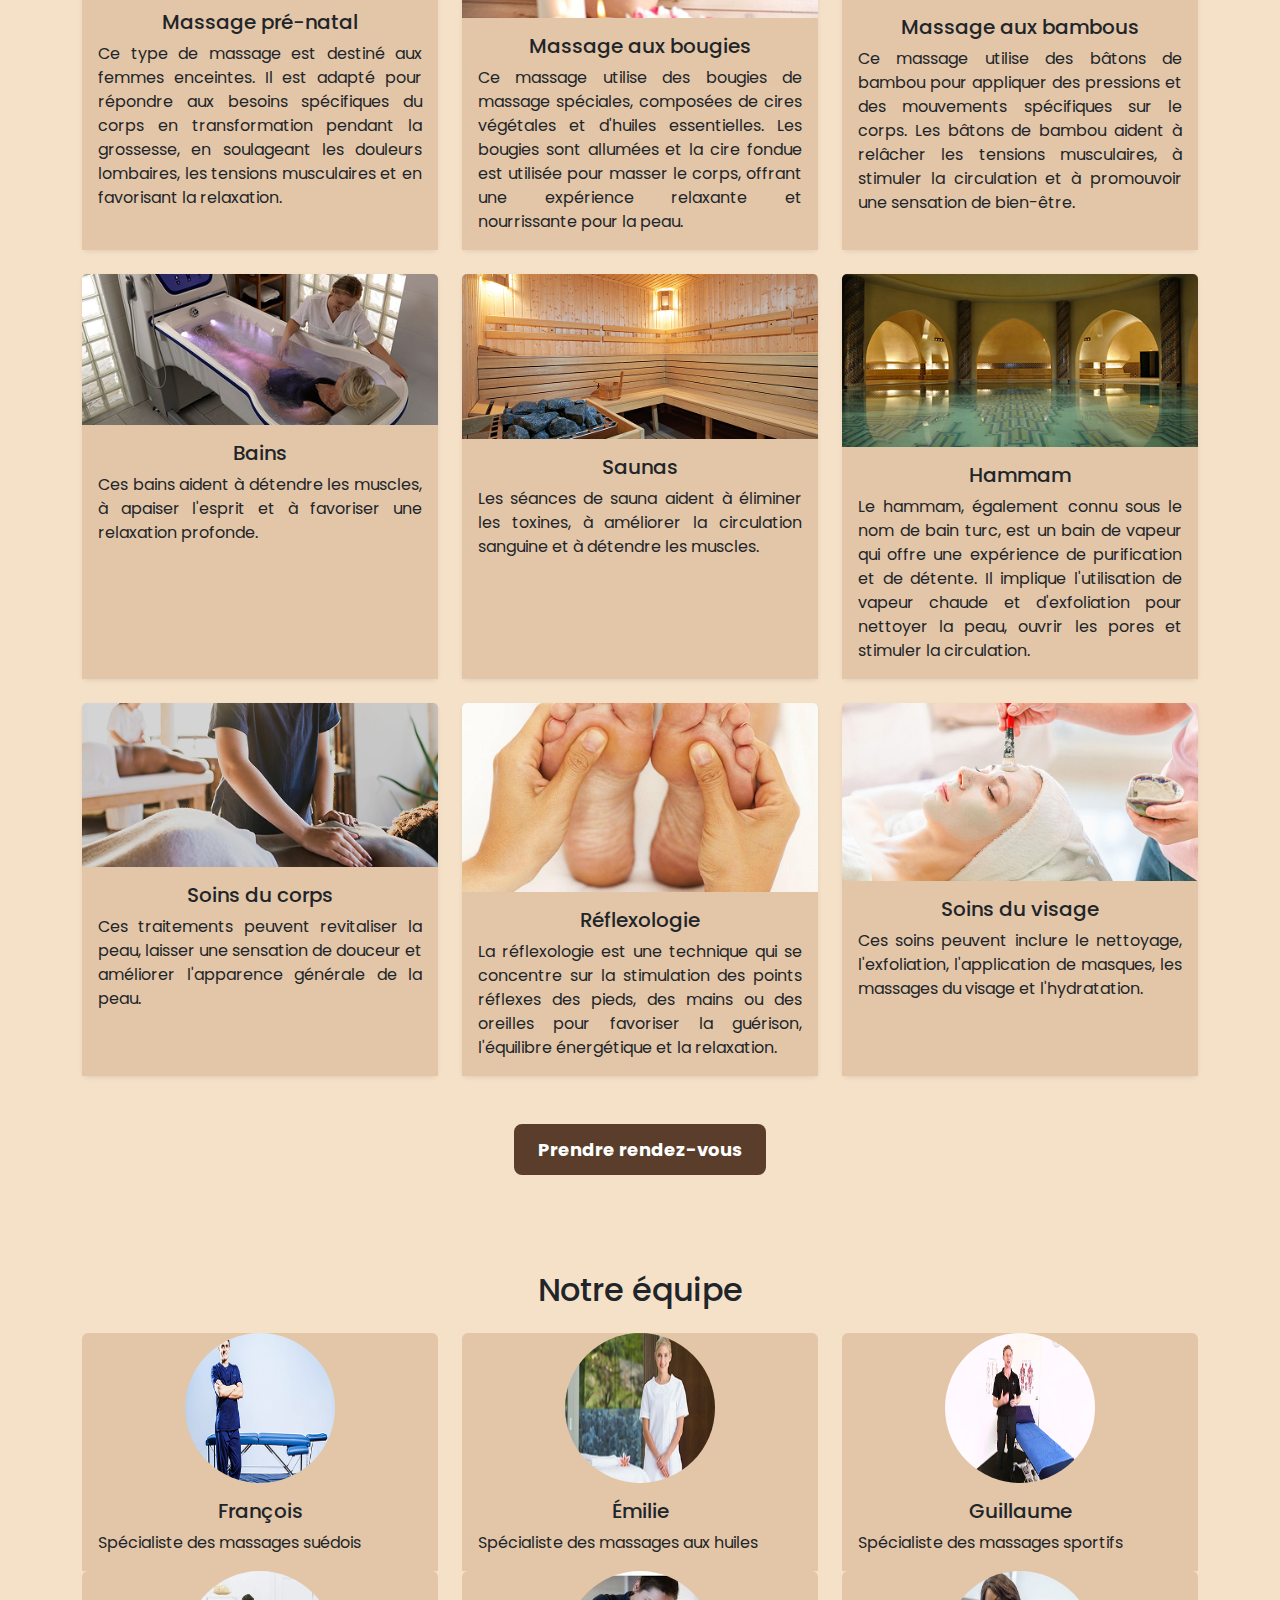
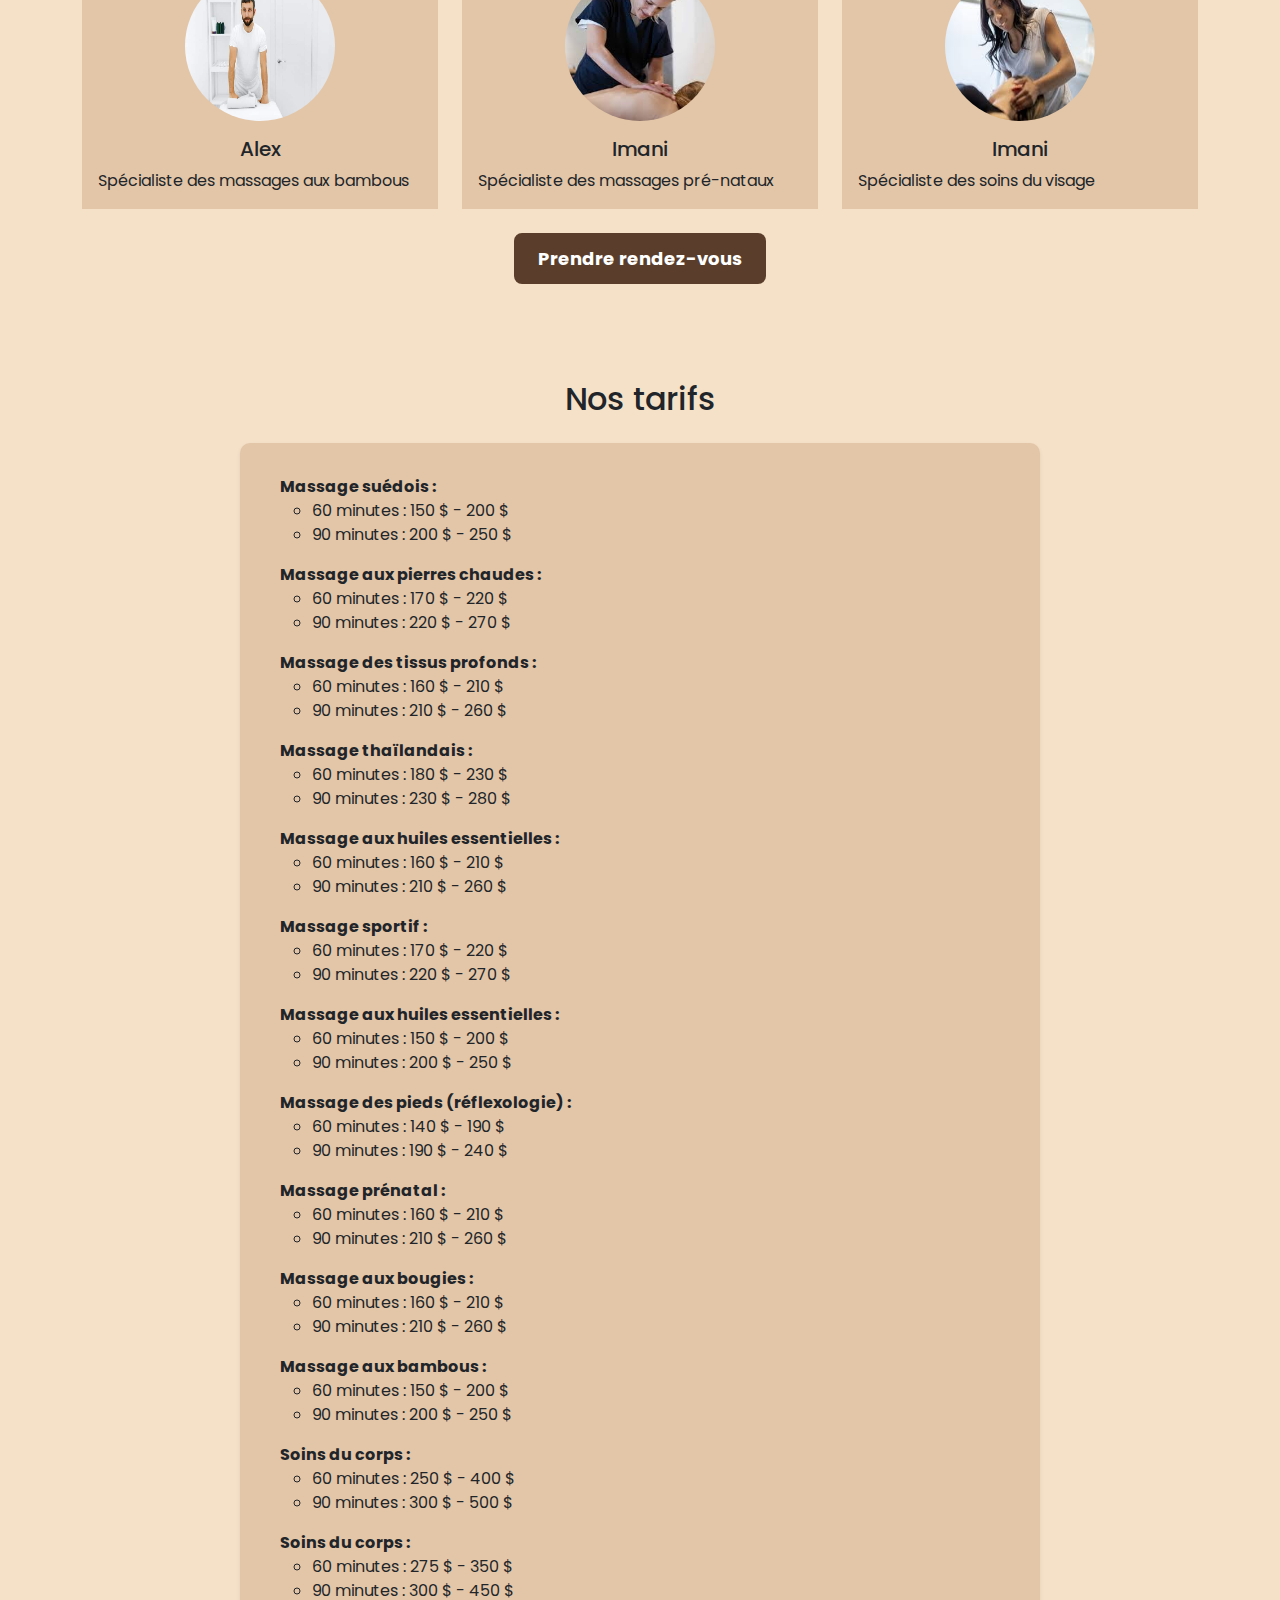
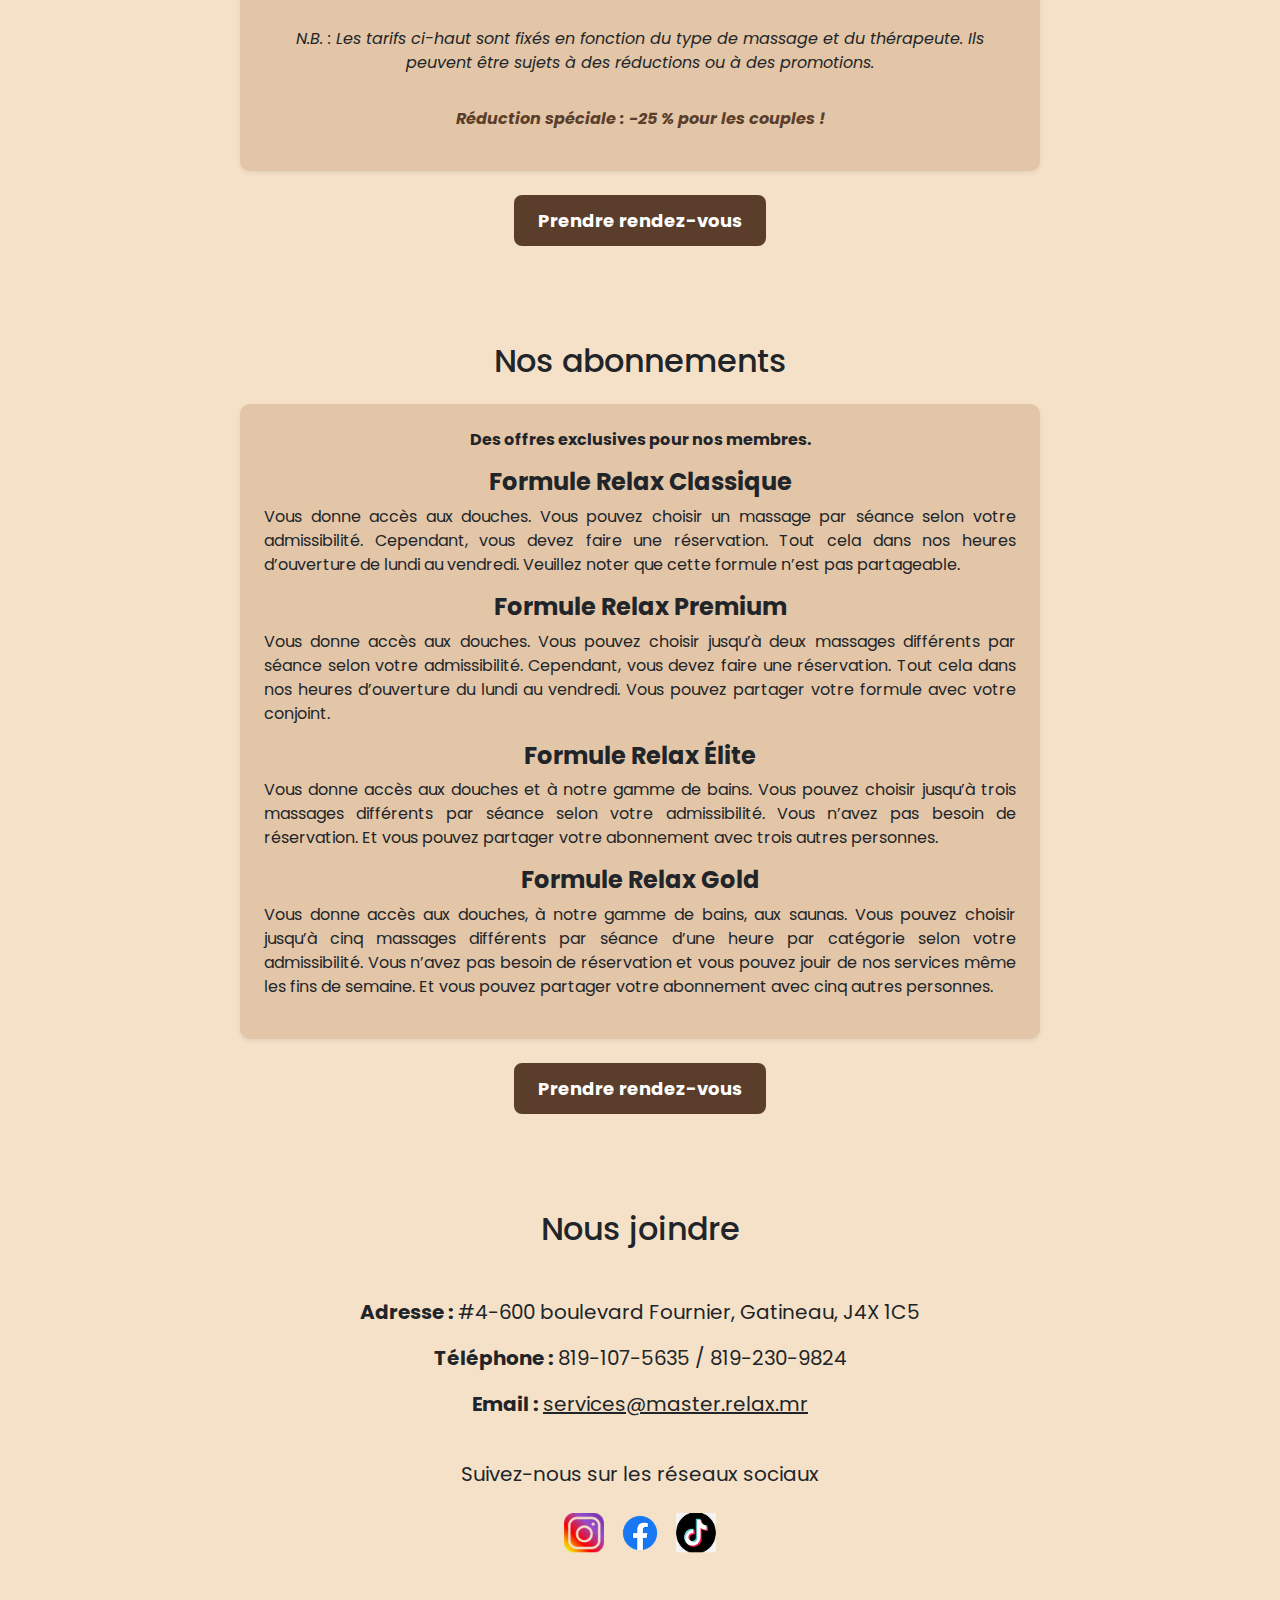
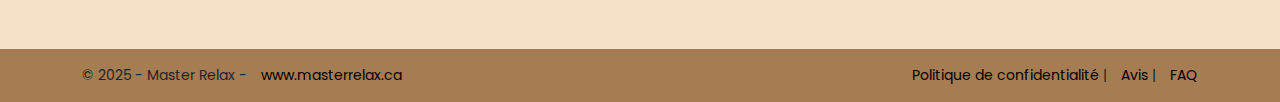
==== commit 866ac3bf: "commit" ====
--- a/index.html
+++ b/index.html
@@ -420,6 +420,7 @@
                     </li>
                 </ul>
                 <p class="text-center mt-3"><em>N.B. : Les tarifs ci-haut sont fixés en fonction du type de massage et du thérapeute. Ils peuvent être sujets à des réductions ou à des promotions.</em></p>
+                <p class="text-center mt-3" style="font-weight: bold; color: #5A3E2B;"><em>Réduction spéciale : -25 % pour les couples !</em></p>
             </div>
         </div>
 
